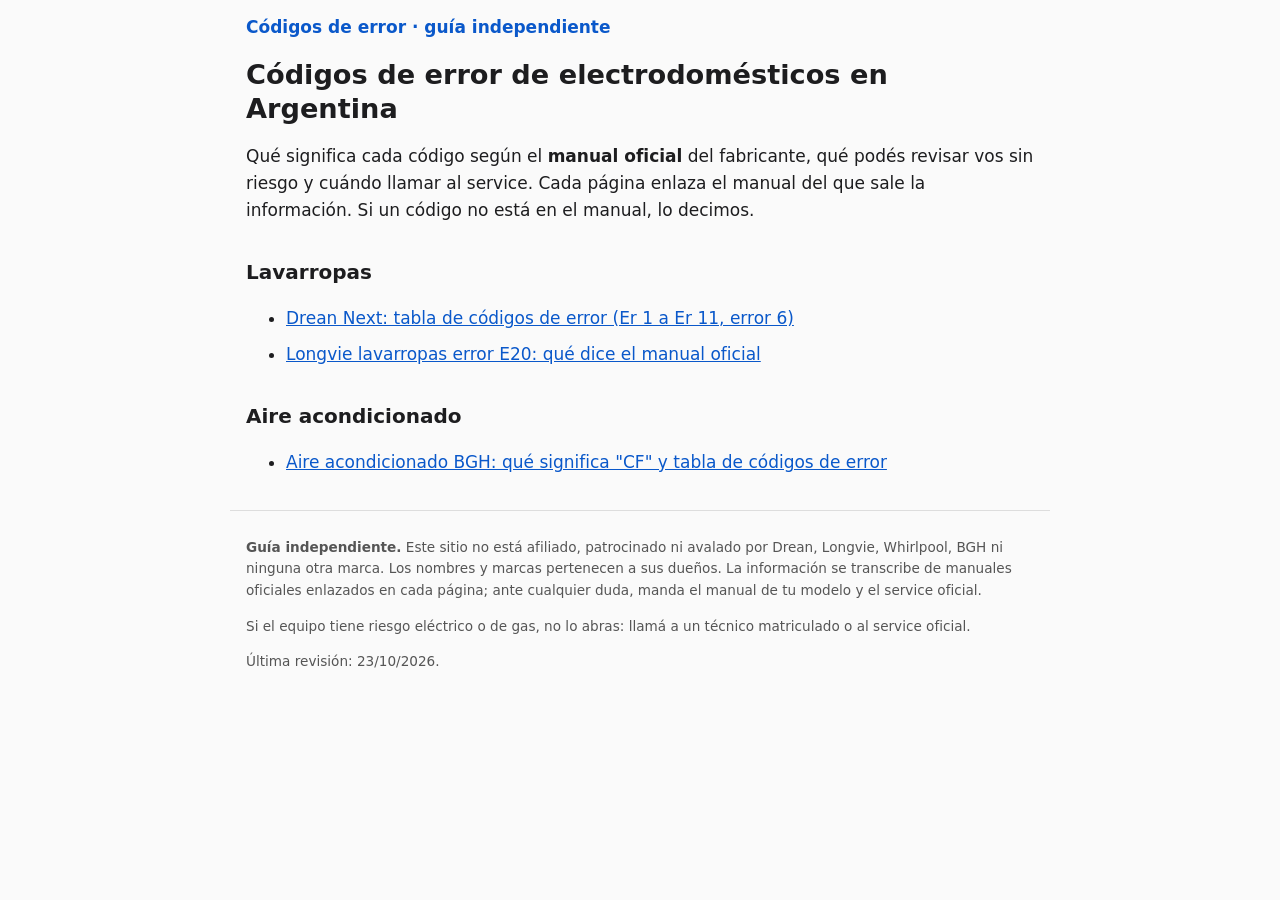
==== index.html @ d2dc9902 "Sitio inicial: Drean Next, Longvie E20, BGH CF" ====
<!doctype html><html lang="es-AR"><head><meta charset="utf-8"><meta name="viewport" content="width=device-width,initial-scale=1">
<title>Códigos de error de lavarropas y aires acondicionados (Drean, Longvie, BGH)</title>
<meta name="description" content="Guía independiente de códigos de error de lavarropas Drean y Longvie y aires acondicionados BGH, transcriptos de los manuales oficiales con la fuente enlazada.">
<link rel="canonical" href="https://codigos-error.onrender.com/"><link rel="stylesheet" href="/style.css"></head><body>
<header><a href="/">Códigos de error · guía independiente</a></header>
<main>
<h1>Códigos de error de electrodomésticos en Argentina</h1>
<p>Qué significa cada código según el <strong>manual oficial</strong> del fabricante, qué podés revisar vos sin riesgo y cuándo llamar al service. Cada página enlaza el manual del que sale la información. Si un código no está en el manual, lo decimos.</p>
<h2>Lavarropas</h2>
<ul class="cards">
<li><a href="/drean-next-codigos-de-error/">Drean Next: tabla de códigos de error (Er 1 a Er 11, error 6)</a></li>
<li><a href="/longvie-lavarropas-error-e20/">Longvie lavarropas error E20: qué dice el manual oficial</a></li>
</ul>
<h2>Aire acondicionado</h2>
<ul class="cards">
<li><a href="/bgh-aire-acondicionado-codigos-de-error/">Aire acondicionado BGH: qué significa "CF" y tabla de códigos de error</a></li>
</ul>
</main>
<footer><p><strong>Guía independiente.</strong> Este sitio no está afiliado, patrocinado ni avalado por Drean, Longvie, Whirlpool, BGH ni ninguna otra marca. Los nombres y marcas pertenecen a sus dueños. La información se transcribe de manuales oficiales enlazados en cada página; ante cualquier duda, manda el manual de tu modelo y el service oficial.</p><p>Si el equipo tiene riesgo eléctrico o de gas, no lo abras: llamá a un técnico matriculado o al service oficial.</p><p>Última revisión: 23/10/2026.</p></footer>
</body></html>
---- style.css ----
*{box-sizing:border-box}body{margin:0;font:17px/1.6 system-ui,-apple-system,Segoe UI,Roboto,sans-serif;color:#1d1d1f;background:#fafafa}
header,main,footer{max-width:820px;margin:0 auto;padding:0 16px}
header{padding-top:14px}header a{color:#0a58ca;text-decoration:none;font-weight:600}
h1{font-size:1.7rem;line-height:1.25;margin:.6em 0 .3em}h2{font-size:1.25rem;margin-top:1.6em}
a{color:#0a58ca}table{width:100%;border-collapse:collapse;background:#fff;margin:1em 0;font-size:.95rem}
th,td{border:1px solid #ddd;padding:8px;text-align:left;vertical-align:top}th{background:#f0f0f0}
.code{font-family:ui-monospace,Menlo,Consolas,monospace;font-weight:700}
.box{background:#fff;border-left:4px solid #0a58ca;padding:10px 14px;margin:1em 0}
.warn{border-color:#c0392b;background:#fff5f4}.src{font-size:.9rem;color:#444;word-break:break-word}
footer{font-size:.85rem;color:#555;border-top:1px solid #ddd;margin-top:2.5em;padding-top:12px;padding-bottom:30px}
ul.cards li{margin:.5em 0}
@media(max-width:560px){body{font-size:16px}h1{font-size:1.4rem}th,td{padding:6px}}
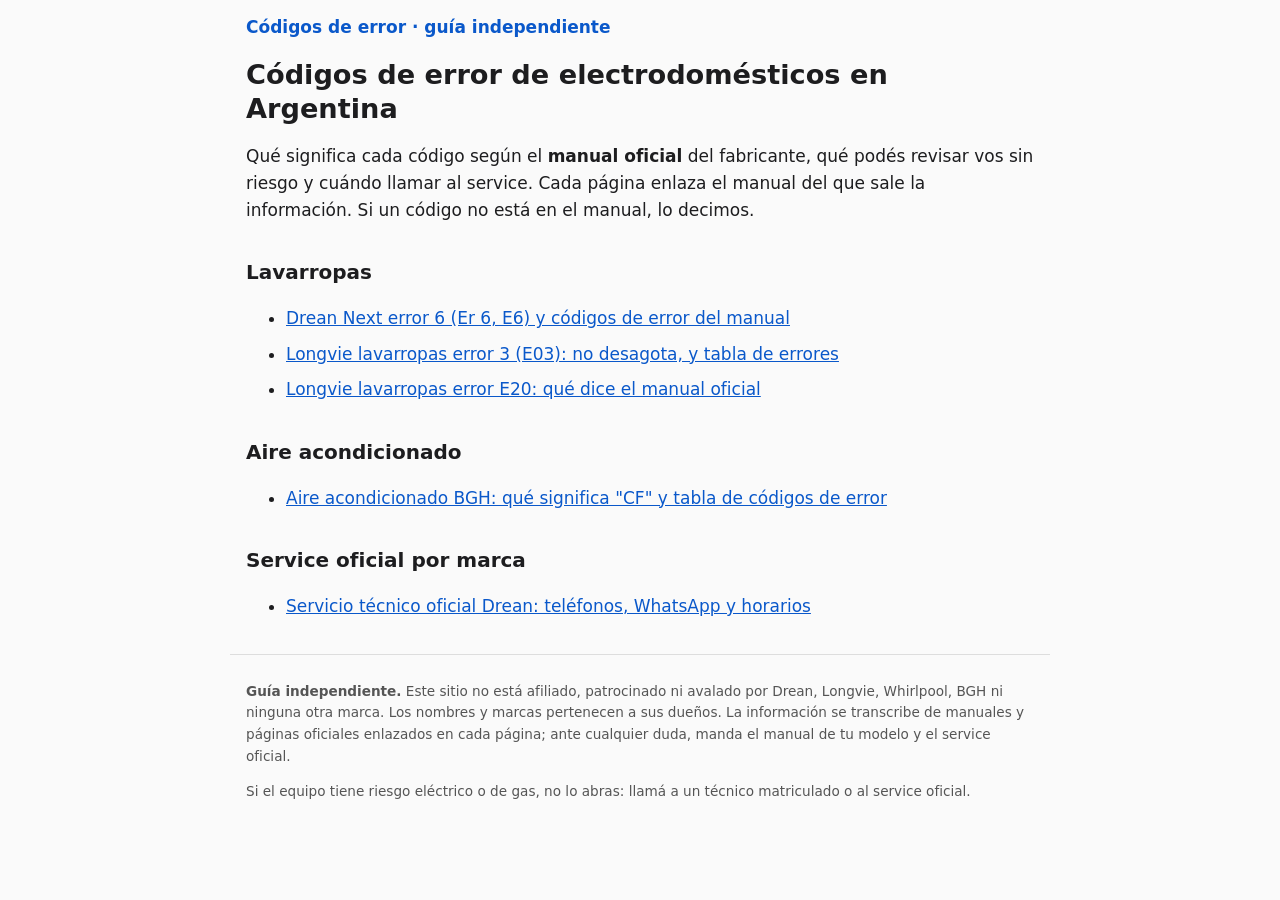
==== commit 5e657a14: "Servicio técnico Drean y Longvie error 3; breadcrumb, FAQ, schema y tablas mobile" ====
--- a/index.html
+++ b/index.html
@@ -1,20 +1,26 @@
 <!doctype html><html lang="es-AR"><head><meta charset="utf-8"><meta name="viewport" content="width=device-width,initial-scale=1">
 <title>Códigos de error de lavarropas y aires acondicionados (Drean, Longvie, BGH)</title>
 <meta name="description" content="Guía independiente de códigos de error de lavarropas Drean y Longvie y aires acondicionados BGH, transcriptos de los manuales oficiales con la fuente enlazada.">
-<link rel="canonical" href="https://codigos-error.onrender.com/"><link rel="stylesheet" href="/style.css"></head><body>
+<link rel="canonical" href="https://codigos-error.onrender.com/"><link rel="stylesheet" href="/style.css">
+</head><body>
 <header><a href="/">Códigos de error · guía independiente</a></header>
 <main>
 <h1>Códigos de error de electrodomésticos en Argentina</h1>
 <p>Qué significa cada código según el <strong>manual oficial</strong> del fabricante, qué podés revisar vos sin riesgo y cuándo llamar al service. Cada página enlaza el manual del que sale la información. Si un código no está en el manual, lo decimos.</p>
 <h2>Lavarropas</h2>
 <ul class="cards">
-<li><a href="/drean-next-codigos-de-error/">Drean Next: tabla de códigos de error (Er 1 a Er 11, error 6)</a></li>
+<li><a href="/drean-next-error-6/">Drean Next error 6 (Er 6, E6) y códigos de error del manual</a></li>
+<li><a href="/longvie-lavarropas-error-e03/">Longvie lavarropas error 3 (E03): no desagota, y tabla de errores</a></li>
 <li><a href="/longvie-lavarropas-error-e20/">Longvie lavarropas error E20: qué dice el manual oficial</a></li>
 </ul>
 <h2>Aire acondicionado</h2>
 <ul class="cards">
 <li><a href="/bgh-aire-acondicionado-codigos-de-error/">Aire acondicionado BGH: qué significa "CF" y tabla de códigos de error</a></li>
 </ul>
+<h2>Service oficial por marca</h2>
+<ul class="cards">
+<li><a href="/servicio-tecnico-drean/">Servicio técnico oficial Drean: teléfonos, WhatsApp y horarios</a></li>
+</ul>
 </main>
-<footer><p><strong>Guía independiente.</strong> Este sitio no está afiliado, patrocinado ni avalado por Drean, Longvie, Whirlpool, BGH ni ninguna otra marca. Los nombres y marcas pertenecen a sus dueños. La información se transcribe de manuales oficiales enlazados en cada página; ante cualquier duda, manda el manual de tu modelo y el service oficial.</p><p>Si el equipo tiene riesgo eléctrico o de gas, no lo abras: llamá a un técnico matriculado o al service oficial.</p><p>Última revisión: 23/10/2026.</p></footer>
+<footer><p><strong>Guía independiente.</strong> Este sitio no está afiliado, patrocinado ni avalado por Drean, Longvie, Whirlpool, BGH ni ninguna otra marca. Los nombres y marcas pertenecen a sus dueños. La información se transcribe de manuales y páginas oficiales enlazados en cada página; ante cualquier duda, manda el manual de tu modelo y el service oficial.</p><p>Si el equipo tiene riesgo eléctrico o de gas, no lo abras: llamá a un técnico matriculado o al service oficial.</p></footer>
 </body></html>
--- a/style.css
+++ b/style.css
@@ -10,3 +10,7 @@
 footer{font-size:.85rem;color:#555;border-top:1px solid #ddd;margin-top:2.5em;padding-top:12px;padding-bottom:30px}
 ul.cards li{margin:.5em 0}
 @media(max-width:560px){body{font-size:16px}h1{font-size:1.4rem}th,td{padding:6px}}
+.tw{overflow-x:auto;-webkit-overflow-scrolling:touch;margin:1em 0}
+.tw table{min-width:520px;margin:0}
+.crumb{font-size:.9em}
+.rev{font-size:.85em;color:#555;margin:.2em 0 1em}
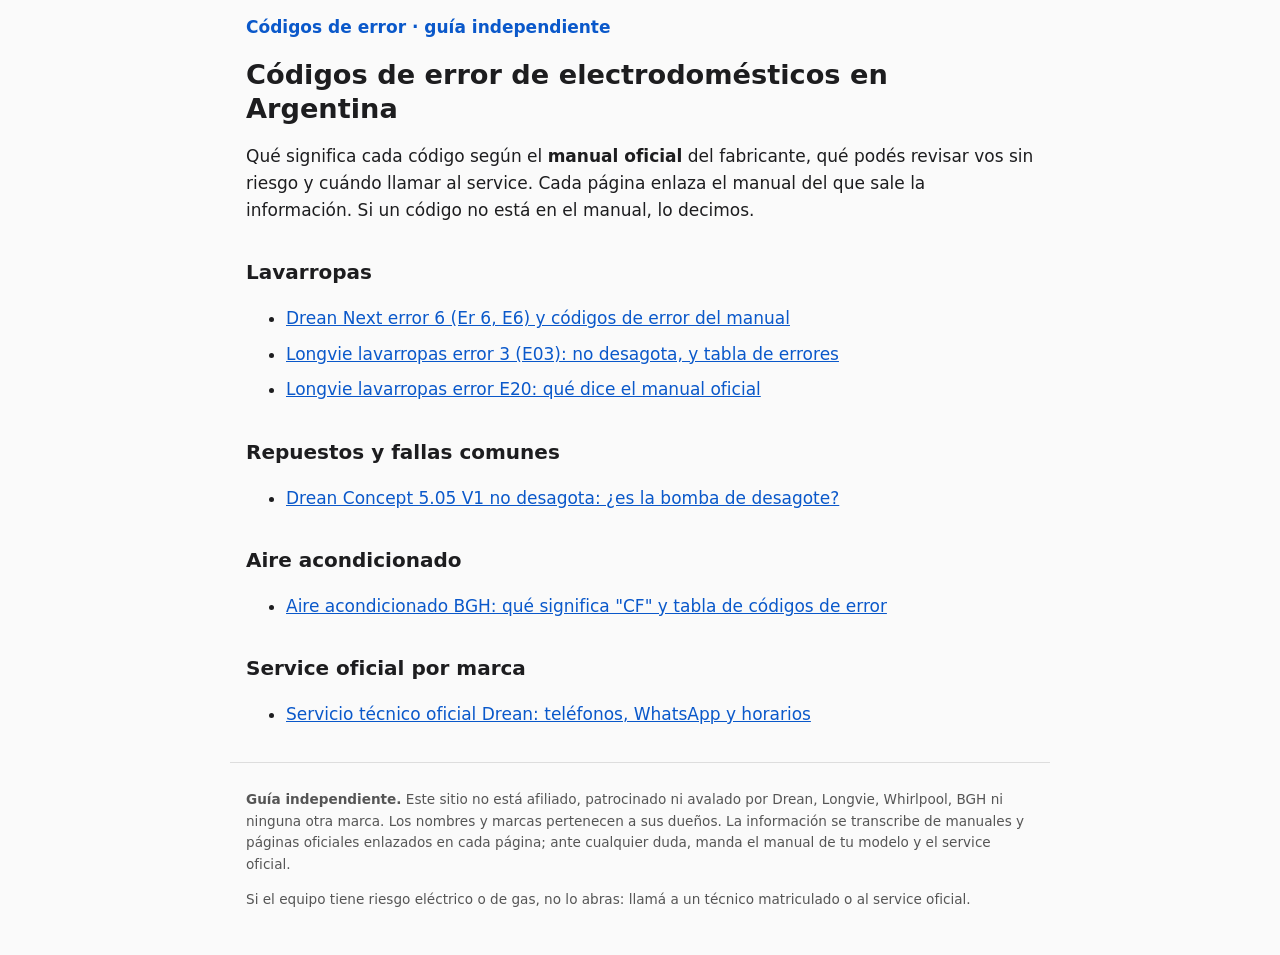
==== commit a7f6528f: "Drean Concept 5.05 V1: bomba de desagote (brief 4); links desde home y service" ====
--- a/index.html
+++ b/index.html
@@ -13,6 +13,10 @@
 <li><a href="/longvie-lavarropas-error-e03/">Longvie lavarropas error 3 (E03): no desagota, y tabla de errores</a></li>
 <li><a href="/longvie-lavarropas-error-e20/">Longvie lavarropas error E20: qué dice el manual oficial</a></li>
 </ul>
+<h2>Repuestos y fallas comunes</h2>
+<ul class="cards">
+<li><a href="/drean-concept-5-05-v1-bomba-de-desagote/">Drean Concept 5.05 V1 no desagota: ¿es la bomba de desagote?</a></li>
+</ul>
 <h2>Aire acondicionado</h2>
 <ul class="cards">
 <li><a href="/bgh-aire-acondicionado-codigos-de-error/">Aire acondicionado BGH: qué significa "CF" y tabla de códigos de error</a></li>
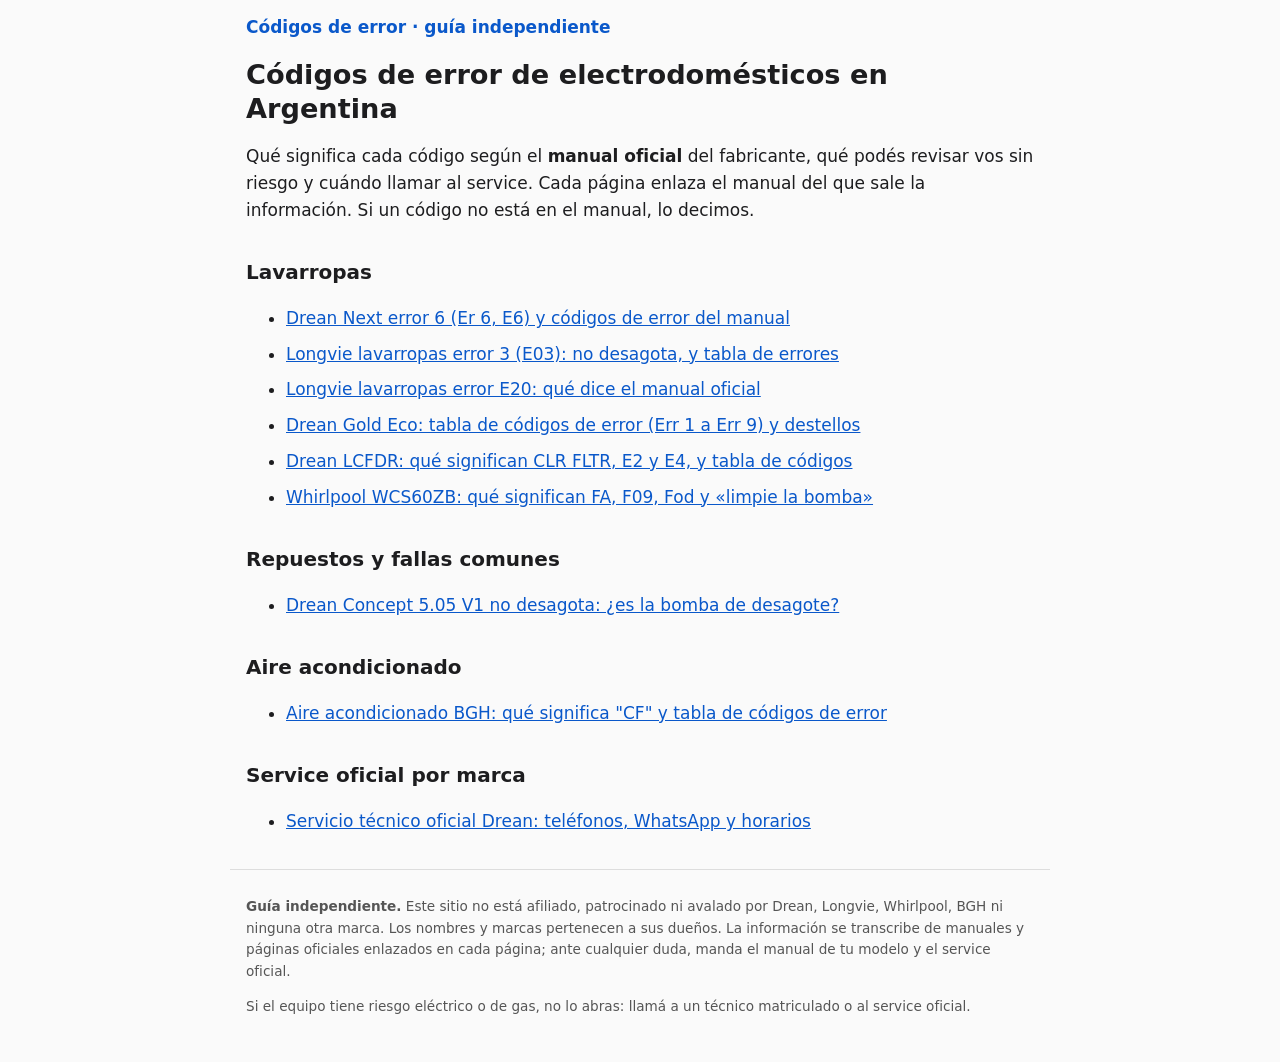
==== commit 6cbbe8d4: "Briefs 09/11: Drean Gold Eco, Drean LCFDR SB/LB y Whirlpool WCS60ZB; enlaces desde home, Next y serv" ====
--- a/index.html
+++ b/index.html
@@ -1,6 +1,7 @@
-<!doctype html><html lang="es-AR"><head><meta charset="utf-8"><meta name="viewport" content="width=device-width,initial-scale=1">
+<!doctype html><html lang="es-AR"><head>
+  <meta name="google-site-verification" content="DpjskLy1H_29-NI7YUvKYSNKFsn-YUInQMvW47vc6ts" /><meta charset="utf-8"><meta name="viewport" content="width=device-width,initial-scale=1">
 <title>Códigos de error de lavarropas y aires acondicionados (Drean, Longvie, BGH)</title>
-<meta name="description" content="Guía independiente de códigos de error de lavarropas Drean y Longvie y aires acondicionados BGH, transcriptos de los manuales oficiales con la fuente enlazada.">
+<meta name="description" content="Guía independiente de códigos de error de lavarropas Drean, Longvie y Whirlpool y aires BGH, transcriptos de los manuales oficiales con la fuente enlazada.">
 <link rel="canonical" href="https://codigos-error.onrender.com/"><link rel="stylesheet" href="/style.css">
 </head><body>
 <header><a href="/">Códigos de error · guía independiente</a></header>
@@ -12,6 +13,9 @@
 <li><a href="/drean-next-error-6/">Drean Next error 6 (Er 6, E6) y códigos de error del manual</a></li>
 <li><a href="/longvie-lavarropas-error-e03/">Longvie lavarropas error 3 (E03): no desagota, y tabla de errores</a></li>
 <li><a href="/longvie-lavarropas-error-e20/">Longvie lavarropas error E20: qué dice el manual oficial</a></li>
+<li><a href="/drean-gold-eco-codigos-de-error/">Drean Gold Eco: tabla de códigos de error (Err 1 a Err 9) y destellos</a></li>
+<li><a href="/drean-lcfdr-clr-fltr-codigos-de-error/">Drean LCFDR: qué significan CLR FLTR, E2 y E4, y tabla de códigos</a></li>
+<li><a href="/whirlpool-wcs60zb-codigos-de-error/">Whirlpool WCS60ZB: qué significan FA, F09, Fod y «limpie la bomba»</a></li>
 </ul>
 <h2>Repuestos y fallas comunes</h2>
 <ul class="cards">
